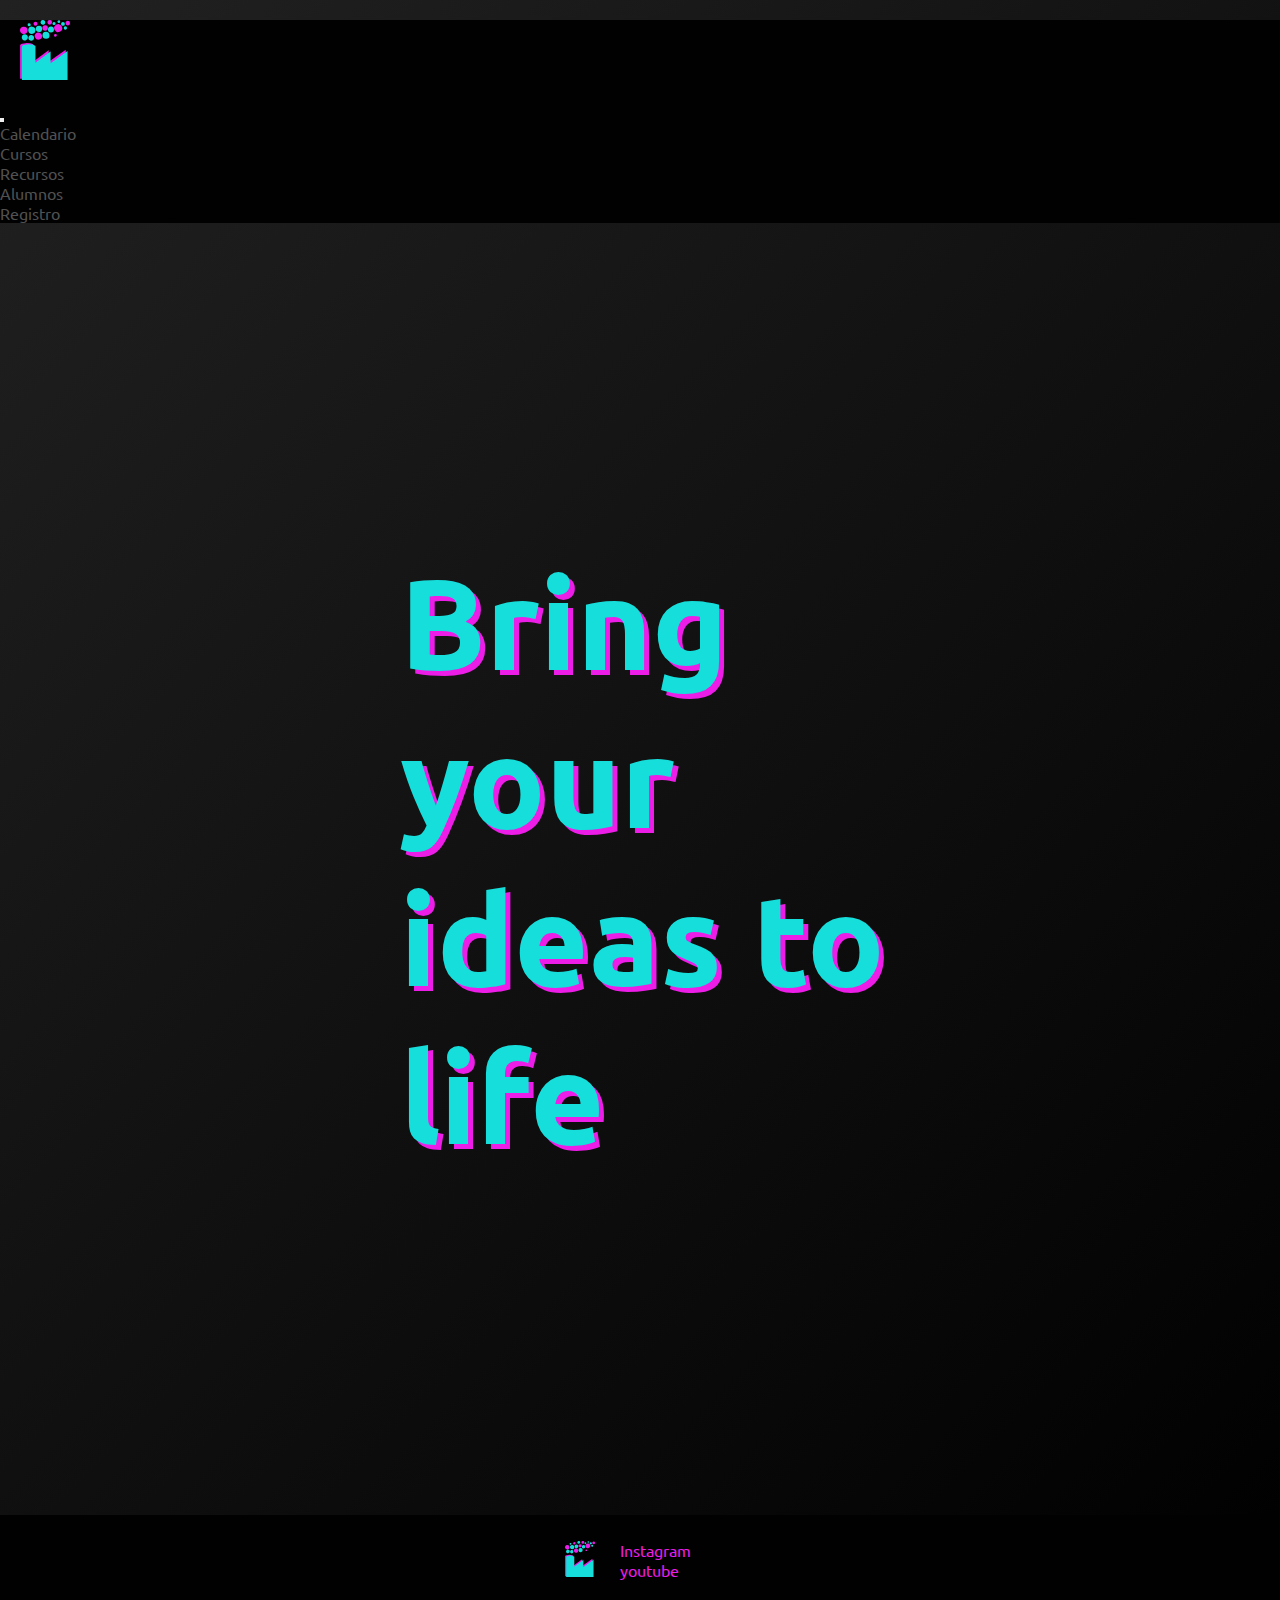
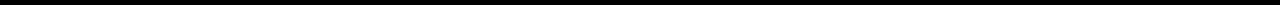
==== index.html @ 1147ec98 "nuevaversion" ====
<!DOCTYPE html>
<html lang="es">

<head>
    <meta charset="UTF-8">
    <meta http-equiv="X-UA-Compatible" content="IE=edge">
    <meta name="viewport" content="width=device-width, initial-scale=1.0">
    <!--STYLES BOOTSTRAP-->
    <link href="https://cdn.jsdelivr.net/npm/bootstrap@5.1.3/dist/css/bootstrap.min.css" rel="stylesheet"
        integrity="sha384-1BmE4kWBq78iYhFldvKuhfTAU6auU8tT94WrHftjDbrCEXSU1oBoqyl2QvZ6jIW3" crossorigin="anonymous">
    <!--STYLES-->
    <link rel="stylesheet" href="./styles/styles.css">
    <title>Fabrica Virtual</title>
</head>

<body class="contenedor">

    <!--Cabecera-------------------------------------------------------->

    <header class="d-flex justify-content-end">
        <div class="me-auto">
            <div class="logo">
                <a href="index.html">
                    <img src="./recursos/Logo32x32.svg">
                </a>
            </div>
        </div>
        <nav class="navbar navbar-expand-lg">
            <div class="container-fluid">
                <button class="navbar-toggler" type="button" data-bs-toggle="collapse"
                    data-bs-target="#navbarSupportedContent" aria-controls="navbarSupportedContent"
                    aria-expanded="false" aria-label="Toggle navigation">
                    <span class="navbar-toggler-icon"></span>
                </button>
                <div class="collapse navbar-collapse" id="navbarSupportedContent">
                    <ul class="navbar-nav ms-auto mb-2 mb-lg-0">
                            <li><a href="./pages/calendario.html" class="nav-link">Calendario</a></li>
                            <li><a href="./pages/cursos.html" class="nav-link">Cursos</a></li>
                            <li><a href="./pages/recursos.html" class="nav-link">Recursos</a></li>
                            <li><a href="./pages/alumnos.html" class="nav-link">Alumnos</a></li>
                            <li><a href="./pages/registro.html" class="nav-link">Registro</a></li>
                    </ul>
                </div>
            </div>
        </nav>
    </header>

    <!--Cuerpo------------------------------------------------------->

    <main class="main">
        <section class="banner">
            <h3 class="titulo">
                Bring your<br>
                ideas to<br>
                life<br>
            </h3>
        </section><br>
    </main>

    <!--Pie---------------------------------------------------------->

    <footer class="footer">
        <div class="logoPie">
            <img src="./recursos/Logo32x32.svg">
        </div>
        <div class="redes">
            <a href="https://instagram.com/grasshoppeala?igshid=YmMyMTA2M2Y=" target="_blank">Instagram</a><br>
            <a href="https://www.youtube.com/channel/UC4ubdQDvmi9nGx--iXOlwwA" target="_blank">youtube</a>
        </div>
    </footer>

    <!--JAVASCRIPT BOOTSTRAP-->
    <script src="https://cdn.jsdelivr.net/npm/bootstrap@5.1.3/dist/js/bootstrap.bundle.min.js"
        integrity="sha384-ka7Sk0Gln4gmtz2MlQnikT1wXgYsOg+OMhuP+IlRH9sENBO0LRn5q+8nbTov4+1p" crossorigin="anonymous">
    </script>
</body>

</html>
---- styles/styles.css ----
@import url('https://fonts.googleapis.com/css2?family=Ubuntu:wght@300&display=swap');
@import url('https://fonts.googleapis.com/css2?family=Ubuntu:wght@300;400&display=swap');

/* General---------------------------------------------------*/

* {
    margin: 0;
    padding: 0;
    box-sizing: border-box;
    list-style: none;
    text-decoration: none;
}

.contenedor{
    font-family: 'Ubuntu', sans-serif;
    background: linear-gradient(-45deg, #000000, #212121);
}

/* Cabecera---------------------------------------------------*/

.d-flex{
    background-color: rgb(1, 1, 1);
}

.nav-link{
    color: #515151;
    transition: all 1s;
}

.nav-link:hover{
    color: #16DEDB !important;
}

.navbar{
    background-color: rgb(1, 1, 1);
}

.logo{
    width: 50px;
    height: auto;
    margin: 20px;
    transition: width 1s, height 1s;   
}

.logo:hover{
    width: 70px;
    height: auto;
}

img{
    width: 100%;
    height: 100%;
}


/* Cuerpo---------------------------------------------------*/
.banner{
    background-image: url(../Recursos/Sitio_FV.520.png);
}

.titulo{
    font-size: 8rem;
    margin-left: 5rem;
    padding: 20rem;
    color: #16DEDB;
    text-shadow: #EB1DE7 5px 5px;
}

.titulo:hover{
animation-name: titulo;
animation-iteration-count: infinite;
animation-timing-function: ease-in-out;
animation-duration: 2s;
}

@keyframes titulo {
    0% {color: #16DEDB;}
    25% {color: #ffffff;}
    50% {color: #16DEDB;}
    75% {color: #ffffff;}
    100% {color: #16DEDB;}
}

/* Pie---------------------------------------------------*/

.footer{
    grid-area: footer;
    display: flex;
    justify-content: center;
    align-items: center;
    background-color: rgb(1, 1, 1);
}

footer a{
    font-size: 1rem;
    font-family: 'Ubuntu', sans-serif;
    justify-content: space-around;
} 

.logoPie{
    width: 30px;
    height: auto;
    justify-content: space-evenly;
}

.redes{
    padding: 5px;
    margin: 20px;
}

.redes a{
    color: #EB1DE7;
}

/*Calendario-----------------------------------------------*/

.calendario{
    font-size: 1rem;
    font-family: 'Ubuntu', sans-serif;
    color: #ffffff;
    text-align: center;
    margin: 20px;
    padding: 10px;
}
.seccion1{
    display: flex;
    flex-wrap: wrap;
}

.seccion2{
    display: flex;
    flex-wrap: wrap; 
}

.card1{
    width: 250px;
    height: 250px;
    border:solid #16DEDB;
    border-radius: 15px;
}

h5{
    font-size: 1rem;
    font-family: 'Ubuntu', sans-serif;
    color: #EB1DE7;
    text-align: end;
    padding: 10px;   
}
.cardImagen{
    width: 50%;
    height: auto;
}

.imagenRhino{
    width: 100%;
    height: 100%;
}
p{
    font-size: 1rem;
    font-family: 'Ubuntu', sans-serif;
    color: #16DEDB;
    text-align: center;
    padding: 5px;  
}

.menu{
    width: 50px;
    height: 50px;
}

.imgMenu{
    width: 100%;
    height: 100%;
}
.menu{
    display: none;
}

/*Registro-----------------------------------------------*/
.main{
    color: #ffffff
}

.registro{
    background-color: red;
}
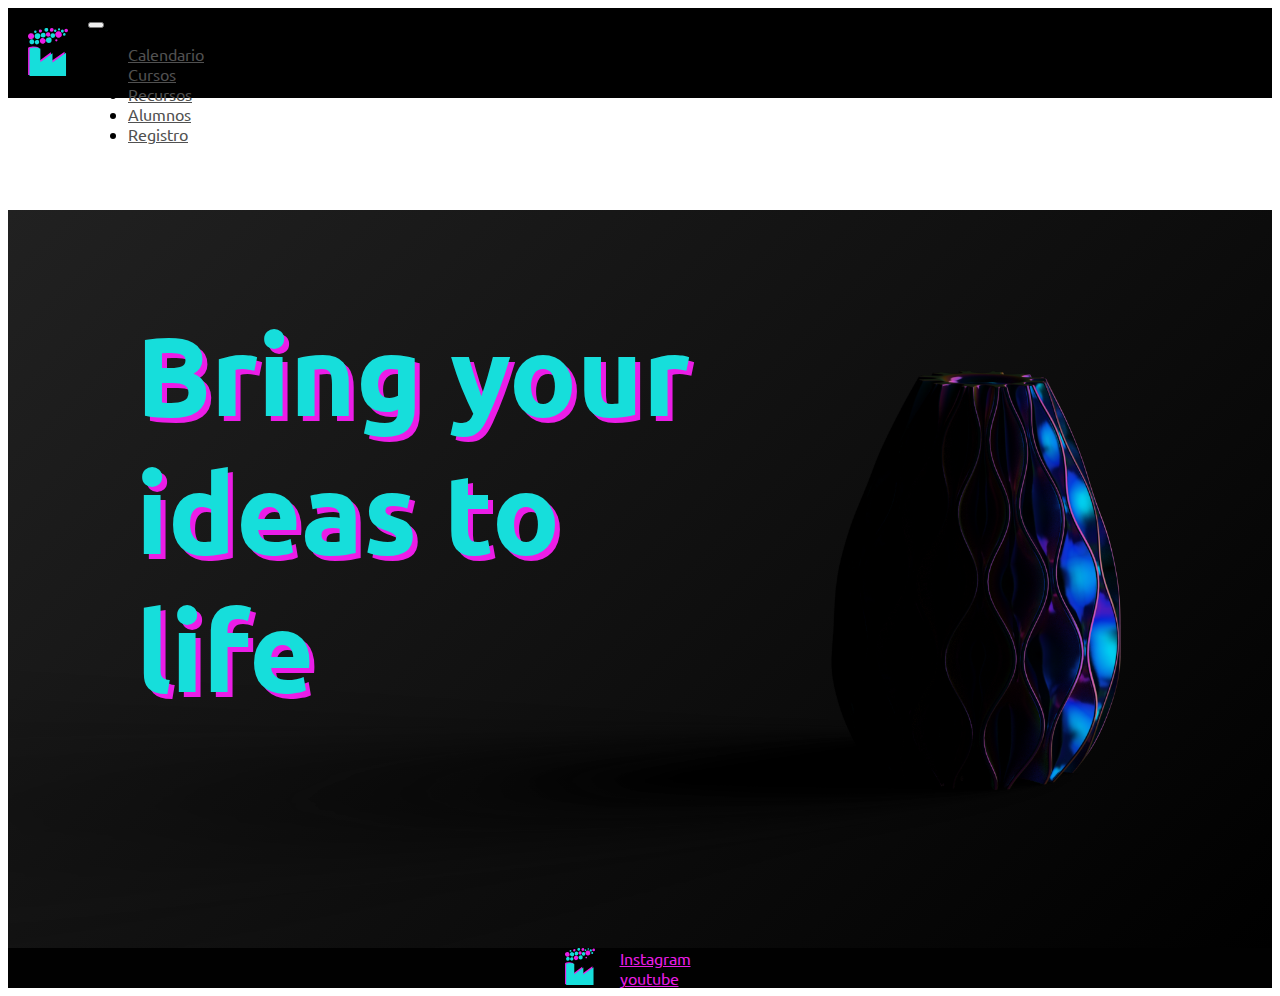
==== commit 94a8ed6e: "avance" ====
--- a/index.html
+++ b/index.html
@@ -53,8 +53,8 @@
                 Bring your<br>
                 ideas to<br>
                 life<br>
-            </h3>
-        </section><br>
+            </h3><br>
+        </section>
     </main>
 
     <!--Pie---------------------------------------------------------->
--- a/styles/styles.css
+++ b/styles/styles.css
@@ -1,186 +1,166 @@
-@import url('https://fonts.googleapis.com/css2?family=Ubuntu:wght@300&display=swap');
-@import url('https://fonts.googleapis.com/css2?family=Ubuntu:wght@300;400&display=swap');
-
-/* General---------------------------------------------------*/
-
-* {
-    margin: 0;
-    padding: 0;
-    box-sizing: border-box;
-    list-style: none;
-    text-decoration: none;
+@import url("https://fonts.googleapis.com/css2?family=Ubuntu:wght@300&display=swap");
+@import url("https://fonts.googleapis.com/css2?family=Ubuntu:wght@300;400&display=swap");
+header {
+  background-color: #000000;
+  display: flex;
+  height: 90px;
+}
+header div a img {
+  width: 100%;
+  height: 100%;
 }
 
-.contenedor{
-    font-family: 'Ubuntu', sans-serif;
-    background: linear-gradient(-45deg, #000000, #212121);
+.nav-link {
+  color: #515151;
+  transition: all 1s;
+}
+.nav-link:hover {
+  color: #16DEDB;
 }
 
-/* Cabecera---------------------------------------------------*/
-
-.d-flex{
-    background-color: rgb(1, 1, 1);
+.logo {
+  width: 40px;
+  height: auto;
+  margin: 20px;
+  transition: width 1s, height 1s;
+}
+.logo:hover {
+  width: 50px;
+  height: auto;
 }
 
-.nav-link{
-    color: #515151;
-    transition: all 1s;
+main {
+  background: linear-gradient(-45deg, #000000, #212121);
 }
 
-.nav-link:hover{
-    color: #16DEDB !important;
+main section h3 {
+  font-size: 8rem;
+  margin-left: 5rem;
+  padding: 20rem;
+  color: #16DEDB;
+  text-shadow: #EB1DE7 5px 5px;
+}
+main section h3:hover {
+  -webkit-animation-name: titulo;
+          animation-name: titulo;
+  -webkit-animation-iteration-count: infinite;
+          animation-iteration-count: infinite;
+  -webkit-animation-timing-function: ease-in-out;
+          animation-timing-function: ease-in-out;
+  -webkit-animation-duration: 2s;
+          animation-duration: 2s;
 }
 
-.navbar{
-    background-color: rgb(1, 1, 1);
+.banner {
+  background-image: url(/recursos/Sitio_FV.520.png);
+  background-repeat: no-repeat;
+  background-size: auto;
 }
 
-.logo{
-    width: 50px;
-    height: auto;
-    margin: 20px;
-    transition: width 1s, height 1s;   
-}
-
-.logo:hover{
-    width: 70px;
-    height: auto;
-}
-
-img{
-    width: 100%;
-    height: 100%;
-}
-
-
-/* Cuerpo---------------------------------------------------*/
-.banner{
-    background-image: url(../Recursos/Sitio_FV.520.png);
-}
-
-.titulo{
-    font-size: 8rem;
-    margin-left: 5rem;
-    padding: 20rem;
+@-webkit-keyframes titulo {
+  0% {
     color: #16DEDB;
-    text-shadow: #EB1DE7 5px 5px;
-}
-
-.titulo:hover{
-animation-name: titulo;
-animation-iteration-count: infinite;
-animation-timing-function: ease-in-out;
-animation-duration: 2s;
+  }
+  25% {
+    color: #ffffff;
+  }
+  50% {
+    color: #16DEDB;
+  }
+  75% {
+    color: #ffffff;
+  }
+  100% {
+    color: #16DEDB;
+  }
 }
 
 @keyframes titulo {
-    0% {color: #16DEDB;}
-    25% {color: #ffffff;}
-    50% {color: #16DEDB;}
-    75% {color: #ffffff;}
-    100% {color: #16DEDB;}
+  0% {
+    color: #16DEDB;
+  }
+  25% {
+    color: #ffffff;
+  }
+  50% {
+    color: #16DEDB;
+  }
+  75% {
+    color: #ffffff;
+  }
+  100% {
+    color: #16DEDB;
+  }
+}
+footer {
+  display: flex;
+  justify-content: center;
+  align-items: center;
+  background-color: rgb(1, 1, 1);
+}
+footer div img {
+  width: 30px;
+  height: auto;
+  justify-content: space-evenly;
+}
+footer div a {
+  padding: 5px;
+  margin: 20px;
+  color: #EB1DE7;
 }
 
-/* Pie---------------------------------------------------*/
-
-.footer{
-    grid-area: footer;
-    display: flex;
-    justify-content: center;
-    align-items: center;
-    background-color: rgb(1, 1, 1);
+.contenedor {
+  font-family: Ubuntu, sans-serif;
+  background-color: linear-gradient(-45deg, #000000, #212121);
 }
 
-footer a{
-    font-size: 1rem;
-    font-family: 'Ubuntu', sans-serif;
-    justify-content: space-around;
-} 
-
-.logoPie{
-    width: 30px;
-    height: auto;
-    justify-content: space-evenly;
+@media (max-width: 1920px) {
+  .titulo {
+    font-size: 8rem;
+    margin-left: 4rem;
+    padding: 10rem;
+  }
+  .banner {
+    background-size: 1300px;
+  }
 }
-
-.redes{
-    padding: 5px;
-    margin: 20px;
+@media (max-width: 1366px) {
+  .titulo {
+    font-size: 7rem;
+    margin-left: 2rem;
+    padding: 6rem;
+  }
+  .banner {
+    background-size: 1200px;
+  }
 }
-
-.redes a{
-    color: #EB1DE7;
+@media (max-width: 1024px) {
+  .titulo {
+    font-size: 5rem;
+    margin-left: 2rem;
+    padding: 6rem;
+  }
+  .banner {
+    background-size: 900px;
+  }
 }
-
-/*Calendario-----------------------------------------------*/
-
-.calendario{
-    font-size: 1rem;
-    font-family: 'Ubuntu', sans-serif;
-    color: #ffffff;
-    text-align: center;
-    margin: 20px;
-    padding: 10px;
+@media (max-width: 720px) {
+  .titulo {
+    font-size: 4rem;
+    margin-left: 3rem;
+    padding: 3rem;
+  }
+  .banner {
+    background-size: 600px;
+  }
 }
-.seccion1{
-    display: flex;
-    flex-wrap: wrap;
-}
-
-.seccion2{
-    display: flex;
-    flex-wrap: wrap; 
-}
-
-.card1{
-    width: 250px;
-    height: 250px;
-    border:solid #16DEDB;
-    border-radius: 15px;
-}
-
-h5{
-    font-size: 1rem;
-    font-family: 'Ubuntu', sans-serif;
-    color: #EB1DE7;
-    text-align: end;
-    padding: 10px;   
-}
-.cardImagen{
-    width: 50%;
-    height: auto;
-}
-
-.imagenRhino{
-    width: 100%;
-    height: 100%;
-}
-p{
-    font-size: 1rem;
-    font-family: 'Ubuntu', sans-serif;
-    color: #16DEDB;
-    text-align: center;
-    padding: 5px;  
-}
-
-.menu{
-    width: 50px;
-    height: 50px;
-}
-
-.imgMenu{
-    width: 100%;
-    height: 100%;
-}
-.menu{
-    display: none;
-}
-
-/*Registro-----------------------------------------------*/
-.main{
-    color: #ffffff
-}
-
-.registro{
-    background-color: red;
-}
+@media (max-width: 500px) {
+  .titulo {
+    font-size: 3rem;
+    margin-left: 1rem;
+    padding: 1.5rem;
+  }
+  .banner {
+    background-size: 400px;
+  }
+}/*# sourceMappingURL=styles.css.map */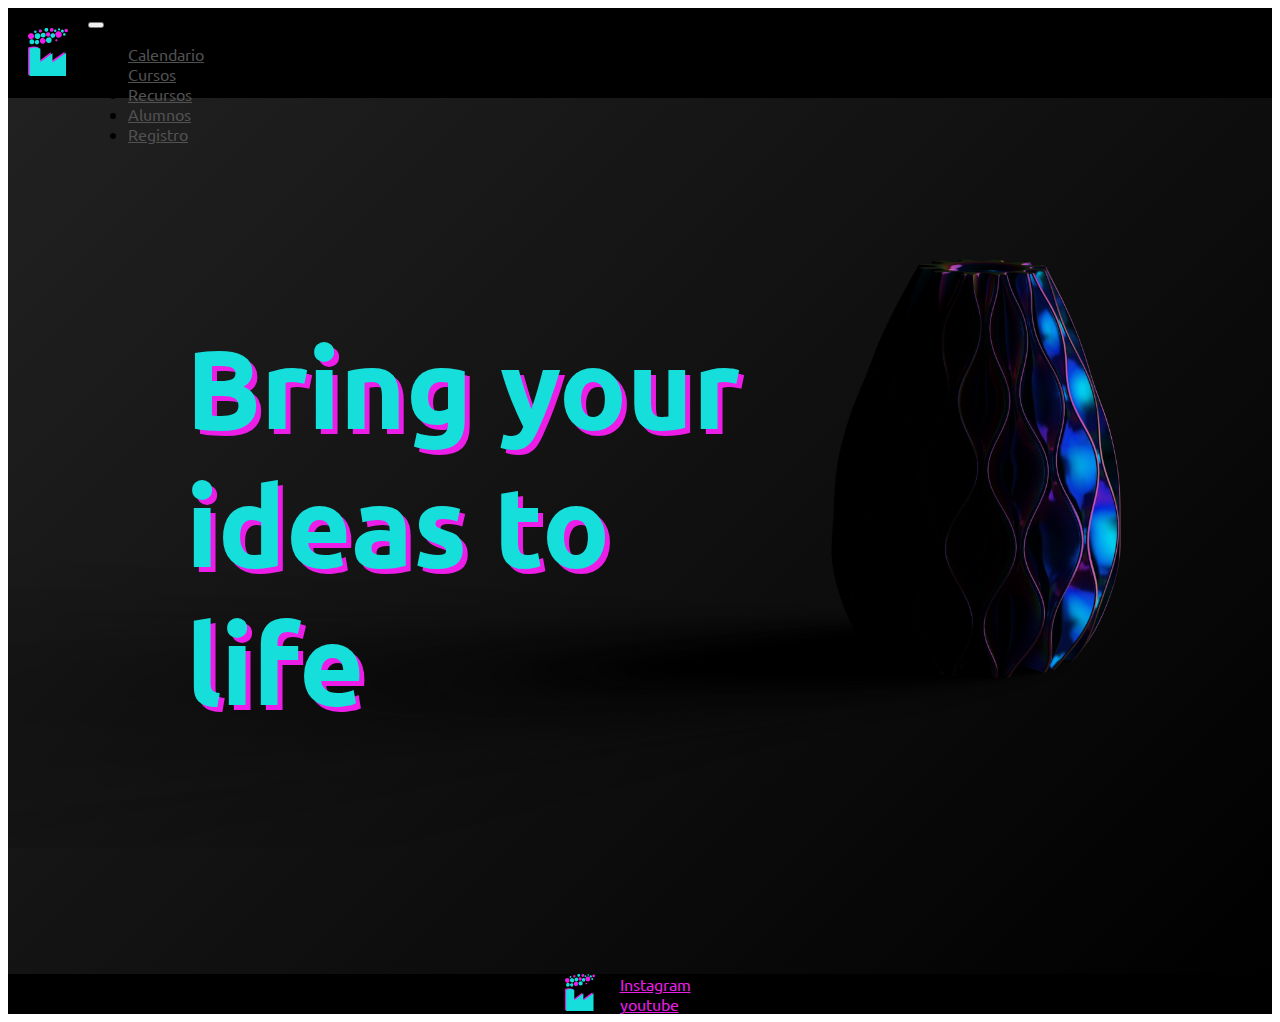
==== commit cada8053: "_extends" ====
--- a/index.html
+++ b/index.html
@@ -49,11 +49,11 @@
 
     <main class="main">
         <section class="banner">
-            <h3 class="titulo">
+            <h1 class="titulo">
                 Bring your<br>
                 ideas to<br>
                 life<br>
-            </h3><br>
+            </h1><br>
         </section>
     </main>
 
--- a/styles/styles.css
+++ b/styles/styles.css
@@ -33,14 +33,16 @@
   background: linear-gradient(-45deg, #000000, #212121);
 }
 
-main section h3 {
+main {
+  background-size: cover;
+}
+main section h1 {
   font-size: 8rem;
-  margin-left: 5rem;
   padding: 20rem;
   color: #16DEDB;
   text-shadow: #EB1DE7 5px 5px;
 }
-main section h3:hover {
+main section h1:hover {
   -webkit-animation-name: titulo;
           animation-name: titulo;
   -webkit-animation-iteration-count: infinite;
@@ -55,6 +57,33 @@
   background-image: url(/recursos/Sitio_FV.520.png);
   background-repeat: no-repeat;
   background-size: auto;
+  padding: 50px;
+}
+
+.btn {
+  color: #ffffff;
+  background-color: #EB1DE7;
+}
+.btn:active {
+  background-color: #16DEDB;
+}
+
+h3 {
+  padding: 50px;
+  font-size: 40px;
+  color: #ffffff;
+}
+
+.form-label {
+  color: #ffffff;
+}
+
+.form-check-label {
+  color: #ffffff;
+}
+
+.form-check-input:checked {
+  background-color: #16DEDB;
 }
 
 @-webkit-keyframes titulo {
@@ -90,13 +119,63 @@
   }
   100% {
     color: #16DEDB;
+  }
+}
+@media (max-width: 1920px) {
+  .titulo {
+    font-size: 8rem;
+    margin-left: 4rem;
+    padding: 10rem;
+  }
+  .banner {
+    background-size: 1300px;
+  }
+}
+@media (max-width: 1366px) {
+  .titulo {
+    font-size: 7rem;
+    margin-left: 2rem;
+    padding: 6rem;
+  }
+  .banner {
+    background-size: 1200px;
+  }
+}
+@media (max-width: 1024px) {
+  .titulo {
+    font-size: 5rem;
+    margin-left: 2rem;
+    padding: 6rem;
+  }
+  .banner {
+    background-size: 900px;
+  }
+}
+@media (max-width: 720px) {
+  .titulo {
+    font-size: 4rem;
+    margin-left: 3rem;
+    padding: 2rem;
+  }
+  .banner {
+    background-size: 600px;
+  }
+}
+@media (max-width: 500px) {
+  .titulo {
+    font-size: 3rem;
+    margin-left: 1rem;
+    padding: 1.5rem;
+  }
+  .banner {
+    background-size: 400px;
   }
 }
 footer {
   display: flex;
   justify-content: center;
   align-items: center;
-  background-color: rgb(1, 1, 1);
+  background-color: #000000;
 }
 footer div img {
   width: 30px;
@@ -109,58 +188,21 @@
   color: #EB1DE7;
 }
 
+.btn {
+  border: none;
+  border-radius: 8px;
+  font-size: 20px;
+  font-family: Ubuntu, sans-serif;
+}
+
+h3 {
+  display: flex;
+  flex-direction: row;
+  justify-content: center;
+  align-items: center;
+}
+
 .contenedor {
   font-family: Ubuntu, sans-serif;
   background-color: linear-gradient(-45deg, #000000, #212121);
-}
-
-@media (max-width: 1920px) {
-  .titulo {
-    font-size: 8rem;
-    margin-left: 4rem;
-    padding: 10rem;
-  }
-  .banner {
-    background-size: 1300px;
-  }
-}
-@media (max-width: 1366px) {
-  .titulo {
-    font-size: 7rem;
-    margin-left: 2rem;
-    padding: 6rem;
-  }
-  .banner {
-    background-size: 1200px;
-  }
-}
-@media (max-width: 1024px) {
-  .titulo {
-    font-size: 5rem;
-    margin-left: 2rem;
-    padding: 6rem;
-  }
-  .banner {
-    background-size: 900px;
-  }
-}
-@media (max-width: 720px) {
-  .titulo {
-    font-size: 4rem;
-    margin-left: 3rem;
-    padding: 3rem;
-  }
-  .banner {
-    background-size: 600px;
-  }
-}
-@media (max-width: 500px) {
-  .titulo {
-    font-size: 3rem;
-    margin-left: 1rem;
-    padding: 1.5rem;
-  }
-  .banner {
-    background-size: 400px;
-  }
 }/*# sourceMappingURL=styles.css.map */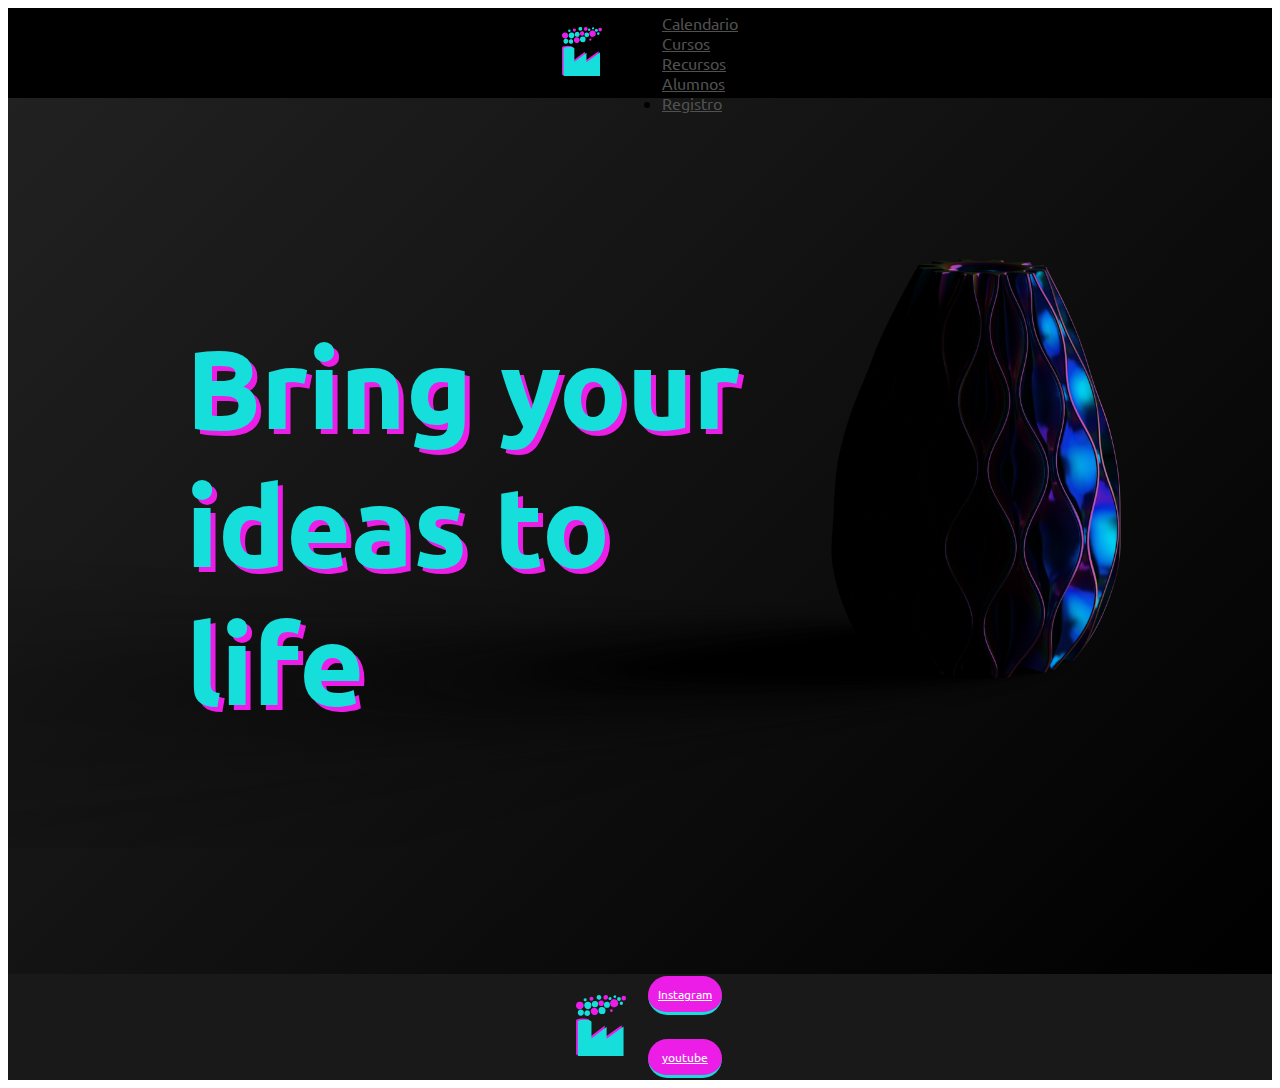
==== commit 56f20e09: "SEO" ====
--- a/index.html
+++ b/index.html
@@ -5,6 +5,8 @@
     <meta charset="UTF-8">
     <meta http-equiv="X-UA-Compatible" content="IE=edge">
     <meta name="viewport" content="width=device-width, initial-scale=1.0">
+    <meta name="description" content="Fabrica Virtual brinda clases online de modelado 3d para diseñadores y entusiastas que deseen mejorar sus aptitudes">
+    <meta name="keywords" content="MODELADO-3D, INDUSTRIAL, DESIGN, PARAMETRICO, RHINO, GRASSHOPPER, KEYSHOT, 3D">
     <!--STYLES BOOTSTRAP-->
     <link href="https://cdn.jsdelivr.net/npm/bootstrap@5.1.3/dist/css/bootstrap.min.css" rel="stylesheet"
         integrity="sha384-1BmE4kWBq78iYhFldvKuhfTAU6auU8tT94WrHftjDbrCEXSU1oBoqyl2QvZ6jIW3" crossorigin="anonymous">
--- a/styles/styles.css
+++ b/styles/styles.css
@@ -2,7 +2,6 @@
 @import url("https://fonts.googleapis.com/css2?family=Ubuntu:wght@300;400&display=swap");
 header {
   background-color: #000000;
-  display: flex;
   height: 90px;
 }
 header div a img {
@@ -175,17 +174,25 @@
   display: flex;
   justify-content: center;
   align-items: center;
-  background-color: #000000;
+  background-color: #19191a;
 }
 footer div img {
-  width: 30px;
+  width: 50px;
   height: auto;
+  margin: 20px;
   justify-content: space-evenly;
 }
 footer div a {
-  padding: 5px;
-  margin: 20px;
-  color: #EB1DE7;
+  font-size: 12px;
+  background-color: #EB1DE7;
+  color: #ffffff;
+  margin: 2px;
+  padding: 10px;
+  border-bottom: 3px solid #16DEDB;
+  border-radius: 20px;
+}
+footer div a:hover {
+  color: #16DEDB;
 }
 
 .btn {
@@ -195,7 +202,7 @@
   font-family: Ubuntu, sans-serif;
 }
 
-h3 {
+header, h3, footer div a {
   display: flex;
   flex-direction: row;
   justify-content: center;
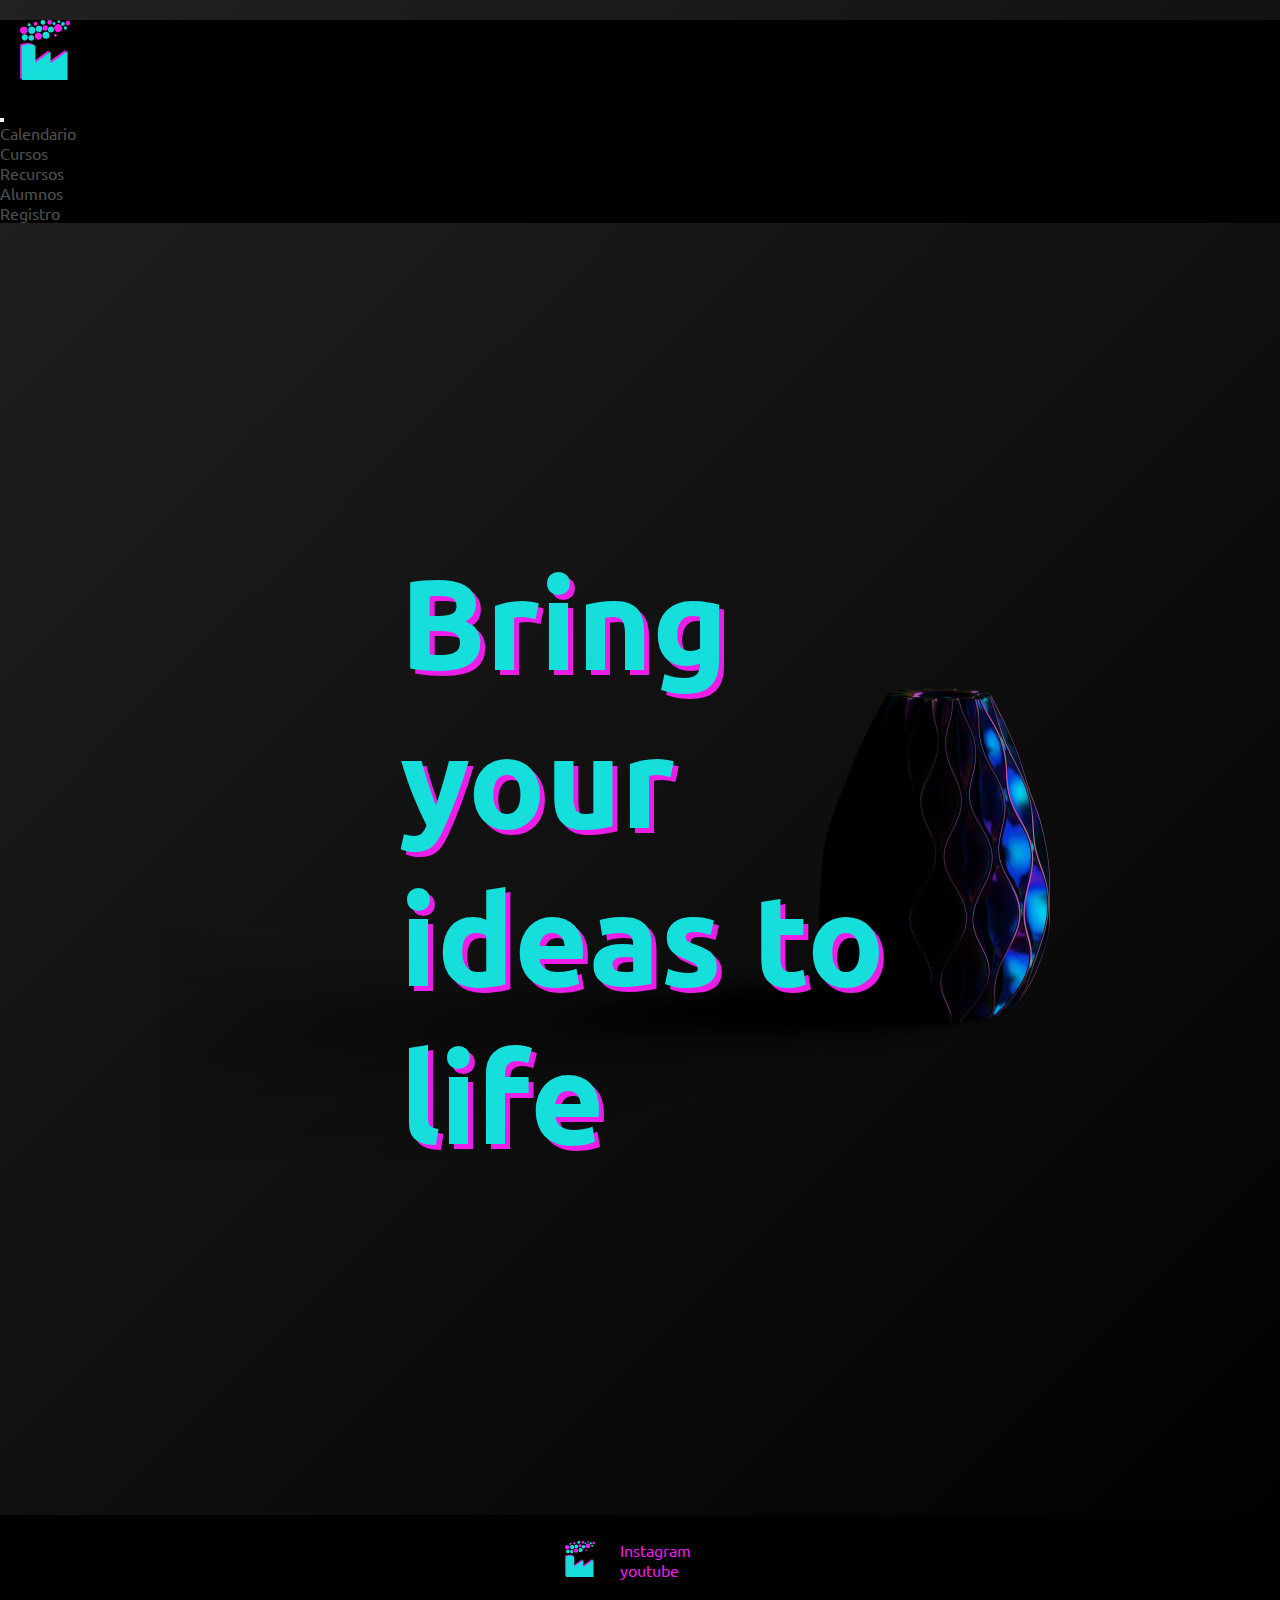
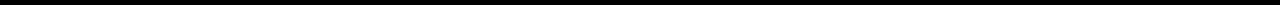
==== commit 4624dc7f: "corrección 2da entrega" ====
--- a/index.html
+++ b/index.html
@@ -5,8 +5,6 @@
     <meta charset="UTF-8">
     <meta http-equiv="X-UA-Compatible" content="IE=edge">
     <meta name="viewport" content="width=device-width, initial-scale=1.0">
-    <meta name="description" content="Fabrica Virtual brinda clases online de modelado 3d para diseñadores y entusiastas que deseen mejorar sus aptitudes">
-    <meta name="keywords" content="MODELADO-3D, INDUSTRIAL, DESIGN, PARAMETRICO, RHINO, GRASSHOPPER, KEYSHOT, 3D">
     <!--STYLES BOOTSTRAP-->
     <link href="https://cdn.jsdelivr.net/npm/bootstrap@5.1.3/dist/css/bootstrap.min.css" rel="stylesheet"
         integrity="sha384-1BmE4kWBq78iYhFldvKuhfTAU6auU8tT94WrHftjDbrCEXSU1oBoqyl2QvZ6jIW3" crossorigin="anonymous">
@@ -55,8 +53,8 @@
                 Bring your<br>
                 ideas to<br>
                 life<br>
-            </h1><br>
-        </section>
+            </h1>
+        </section><br>
     </main>
 
     <!--Pie---------------------------------------------------------->
--- a/styles/styles.css
+++ b/styles/styles.css
@@ -1,215 +1,243 @@
-@import url("https://fonts.googleapis.com/css2?family=Ubuntu:wght@300&display=swap");
-@import url("https://fonts.googleapis.com/css2?family=Ubuntu:wght@300;400&display=swap");
-header {
-  background-color: #000000;
-  height: 90px;
-}
-header div a img {
-  width: 100%;
-  height: 100%;
-}
-
-.nav-link {
-  color: #515151;
-  transition: all 1s;
-}
-.nav-link:hover {
-  color: #16DEDB;
-}
-
-.logo {
-  width: 40px;
-  height: auto;
-  margin: 20px;
-  transition: width 1s, height 1s;
-}
-.logo:hover {
-  width: 50px;
-  height: auto;
-}
-
-main {
-  background: linear-gradient(-45deg, #000000, #212121);
-}
-
-main {
-  background-size: cover;
-}
-main section h1 {
-  font-size: 8rem;
-  padding: 20rem;
-  color: #16DEDB;
-  text-shadow: #EB1DE7 5px 5px;
-}
-main section h1:hover {
-  -webkit-animation-name: titulo;
-          animation-name: titulo;
-  -webkit-animation-iteration-count: infinite;
-          animation-iteration-count: infinite;
-  -webkit-animation-timing-function: ease-in-out;
-          animation-timing-function: ease-in-out;
-  -webkit-animation-duration: 2s;
-          animation-duration: 2s;
-}
-
-.banner {
-  background-image: url(/recursos/Sitio_FV.520.png);
-  background-repeat: no-repeat;
-  background-size: auto;
-  padding: 50px;
-}
-
-.btn {
-  color: #ffffff;
-  background-color: #EB1DE7;
-}
-.btn:active {
-  background-color: #16DEDB;
-}
-
-h3 {
-  padding: 50px;
-  font-size: 40px;
-  color: #ffffff;
-}
-
-.form-label {
-  color: #ffffff;
-}
-
-.form-check-label {
-  color: #ffffff;
-}
-
-.form-check-input:checked {
-  background-color: #16DEDB;
-}
-
-@-webkit-keyframes titulo {
-  0% {
+@import url('https://fonts.googleapis.com/css2?family=Ubuntu:wght@300&display=swap');
+@import url('https://fonts.googleapis.com/css2?family=Ubuntu:wght@300;400&display=swap');
+
+/* General---------------------------------------------------*/
+
+* {
+    margin: 0;
+    padding: 0;
+    box-sizing: border-box;
+    list-style: none;
+    text-decoration: none;
+}
+
+.contenedor{
+    font-family: 'Ubuntu', sans-serif;
+    background: linear-gradient(-45deg, #000000, #212121);
+}
+
+/* Cabecera---------------------------------------------------*/
+
+.d-flex{
+    background-color: rgb(1, 1, 1);
+}
+
+.nav-link{
+    color: #515151;
+    transition: all 1s;
+}
+
+.nav-link:hover{
+    color: #16DEDB !important;
+}
+
+.navbar{
+    background-color: rgb(1, 1, 1);
+}
+
+.logo{
+    width: 50px;
+    height: auto;
+    margin: 20px;
+    transition: width 1s, height 1s;   
+}
+
+.logo:hover{
+    width: 70px;
+    height: auto;
+}
+
+img{
+    width: 100%;
+    height: 100%;
+}
+
+
+/* Cuerpo---------------------------------------------------*/
+
+.banner{
+    background-image: url(../recursos/Sitio_FV.520.png);
+    background-repeat: no-repeat;
+    background-size: 75%;
+    background-position: center;
+
+}
+
+.titulo{
+    font-size: 8rem;
+    margin-left: 5rem;
+    padding: 20rem;
     color: #16DEDB;
-  }
-  25% {
+    text-shadow: #EB1DE7 5px 5px;
+}
+
+.titulo:hover{
+animation-name: titulo;
+animation-iteration-count: infinite;
+animation-timing-function: ease-in-out;
+animation-duration: 2s;
+}
+
+@keyframes titulo {
+    0% {color: #16DEDB;}
+    25% {color: #ffffff;}
+    50% {color: #16DEDB;}
+    75% {color: #ffffff;}
+    100% {color: #16DEDB;}
+}
+
+/* Pie---------------------------------------------------*/
+
+.footer{
+    grid-area: footer;
+    display: flex;
+    justify-content: center;
+    align-items: center;
+    background-color: rgb(1, 1, 1);
+}
+
+footer a{
+    font-size: 1rem;
+    font-family: 'Ubuntu', sans-serif;
+    justify-content: space-around;
+} 
+
+.logoPie{
+    width: 30px;
+    height: auto;
+    justify-content: space-evenly;
+}
+
+.redes{
+    padding: 5px;
+    margin: 20px;
+}
+
+.redes a{
+    color: #EB1DE7;
+}
+/*Cursos-----------------------------------------------*/
+.tituloSec{
+    font-size: 2rem;
+    font-family: 'Ubuntu', sans-serif;
     color: #ffffff;
-  }
-  50% {
+    text-align: center;
+    margin: 20px;
+    padding: 10px;
+    align-items: center;
+}
+.btn{
+    background-color: #EB1DE7;
+}
+
+.btn:hover{
+    background-color: #16DEDB;
+    color: #000000;
+}
+
+.card{
+    background-color:#000000;
+    border-radius: 20px;
+    justify-content: center;
+    margin: 10px;
+}
+
+.card-img-top{
+    border-radius: 20px;
+}
+
+/*Recursos-----------------------------------------------*/
+
+/*Calendario-----------------------------------------------*/
+
+.calendario{
+    font-size: 1rem;
+    font-family: 'Ubuntu', sans-serif;
+    color: #ffffff;
+    text-align: center;
+    margin: 20px;
+    padding: 10px;
+}
+.seccion1{
+    display: flex;
+    flex-wrap: wrap;
+}
+
+.seccion2{
+    display: flex;
+    flex-wrap: wrap; 
+}
+
+.card1{
+    width: 250px;
+    height: 250px;
+    border:solid #16DEDB;
+    border-radius: 15px;
+}
+
+h5{
+    font-size: 1rem;
+    font-family: 'Ubuntu', sans-serif;
+    color: #EB1DE7;
+    text-align: end;
+    padding: 10px;   
+}
+.cardImagen{
+    width: 50%;
+    height: auto;
+}
+
+.imagenRhino{
+    width: 100%;
+    height: 100%;
+}
+p{
+    font-size: 1rem;
+    font-family: 'Ubuntu', sans-serif;
     color: #16DEDB;
-  }
-  75% {
-    color: #ffffff;
-  }
-  100% {
-    color: #16DEDB;
-  }
-}
-
-@keyframes titulo {
-  0% {
-    color: #16DEDB;
-  }
-  25% {
-    color: #ffffff;
-  }
-  50% {
-    color: #16DEDB;
-  }
-  75% {
-    color: #ffffff;
-  }
-  100% {
-    color: #16DEDB;
-  }
-}
-@media (max-width: 1920px) {
-  .titulo {
-    font-size: 8rem;
-    margin-left: 4rem;
-    padding: 10rem;
-  }
-  .banner {
-    background-size: 1300px;
-  }
-}
-@media (max-width: 1366px) {
-  .titulo {
-    font-size: 7rem;
-    margin-left: 2rem;
-    padding: 6rem;
-  }
-  .banner {
-    background-size: 1200px;
-  }
-}
-@media (max-width: 1024px) {
-  .titulo {
-    font-size: 5rem;
-    margin-left: 2rem;
-    padding: 6rem;
-  }
-  .banner {
-    background-size: 900px;
-  }
-}
-@media (max-width: 720px) {
-  .titulo {
-    font-size: 4rem;
-    margin-left: 3rem;
-    padding: 2rem;
-  }
-  .banner {
-    background-size: 600px;
-  }
-}
-@media (max-width: 500px) {
-  .titulo {
-    font-size: 3rem;
-    margin-left: 1rem;
-    padding: 1.5rem;
-  }
-  .banner {
-    background-size: 400px;
-  }
-}
-footer {
-  display: flex;
-  justify-content: center;
-  align-items: center;
-  background-color: #19191a;
-}
-footer div img {
-  width: 50px;
-  height: auto;
-  margin: 20px;
-  justify-content: space-evenly;
-}
-footer div a {
-  font-size: 12px;
-  background-color: #EB1DE7;
-  color: #ffffff;
-  margin: 2px;
-  padding: 10px;
-  border-bottom: 3px solid #16DEDB;
-  border-radius: 20px;
-}
-footer div a:hover {
-  color: #16DEDB;
-}
-
-.btn {
-  border: none;
-  border-radius: 8px;
-  font-size: 20px;
-  font-family: Ubuntu, sans-serif;
-}
-
-header, h3, footer div a {
-  display: flex;
-  flex-direction: row;
-  justify-content: center;
-  align-items: center;
-}
-
-.contenedor {
-  font-family: Ubuntu, sans-serif;
-  background-color: linear-gradient(-45deg, #000000, #212121);
-}/*# sourceMappingURL=styles.css.map */+    text-align: center;
+    padding: 5px;  
+}
+
+.menu{
+    width: 50px;
+    height: 50px;
+}
+
+.imgMenu{
+    width: 100%;
+    height: 100%;
+}
+.menu{
+    display: none;
+}
+
+/*Registro-----------------------------------------------*/
+.main{
+    color: #ffffff    
+}
+
+.tituloAlumnos{
+    display: flex;
+    flex-direction: row;
+    justify-content: center;
+}
+
+.tituloRecursos{
+    display: flex;
+    flex-direction: row;
+    justify-content: center;
+    padding: 10px;
+}
+
+article{
+    padding: 20px;
+}
+
+.registro{
+    background-color: #EB1DE7;
+}
+
+.form-check-input:active{
+    background-color: #16DEDB;
+}